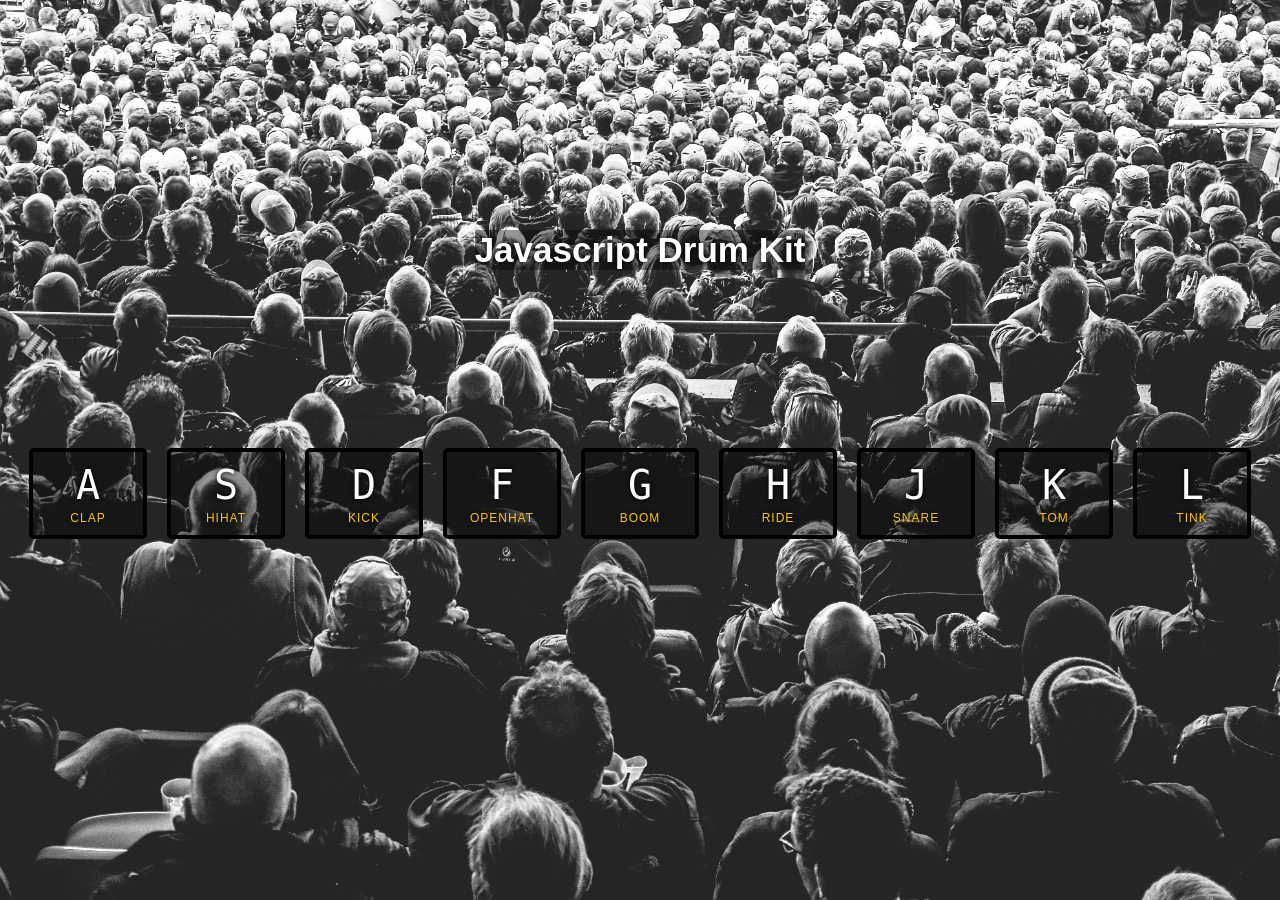
==== index.html @ d216c808 "renamed index file" ====
<!DOCTYPE html>
<html lang="en">

<head>
  <meta charset="UTF-8">
  <title>JS Drum Kit</title>
  <link rel="stylesheet" href="style.css">
</head>

<body>


  <div class="container">
    <h1 class="h1">Javascript Drum Kit</h1>
    <div class="keys">
      <div data-key="65" class="key">
        <kbd>A</kbd>
        <span class="sound">clap</span>
      </div>
      <div data-key="83" class="key">
        <kbd>S</kbd>
        <span class="sound">hihat</span>
      </div>
      <div data-key="68" class="key">
        <kbd>D</kbd>
        <span class="sound">kick</span>
      </div>
      <div data-key="70" class="key">
        <kbd>F</kbd>
        <span class="sound">openhat</span>
      </div>
      <div data-key="71" class="key">
        <kbd>G</kbd>
        <span class="sound">boom</span>
      </div>
      <div data-key="72" class="key">
        <kbd>H</kbd>
        <span class="sound">ride</span>
      </div>
      <div data-key="74" class="key">
        <kbd>J</kbd>
        <span class="sound">snare</span>
      </div>
      <div data-key="75" class="key">
        <kbd>K</kbd>
        <span class="sound">tom</span>
      </div>
      <div data-key="76" class="key">
        <kbd>L</kbd>
        <span class="sound">tink</span>
      </div>
    </div>
  </div>




  <audio data-key="65" src="sounds/clap.wav"></audio>
  <audio data-key="83" src="sounds/hihat.wav"></audio>
  <audio data-key="68" src="sounds/kick.wav"></audio>
  <audio data-key="70" src="sounds/openhat.wav"></audio>
  <audio data-key="71" src="sounds/boom.wav"></audio>
  <audio data-key="72" src="sounds/ride.wav"></audio>
  <audio data-key="74" src="sounds/snare.wav"></audio>
  <audio data-key="75" src="sounds/tom.wav"></audio>
  <audio data-key="76" src="sounds/tink.wav"></audio>

  <script src="app.js">
    // window.addEventListener('keydown', function (e) {
    //   const audio = document.querySelector(`audio[data-key="${e.keyCode}"]`);
    //   if (!audio) return; //stops the function running all together

    //   audio.play();
    // });

  </script>


</body>

</html>
---- style.css ----
html {
  font-size: 10px;
  background: url('./background.jpg') bottom center;
  /* background-color: rgb(186, 145, 152); */
  background-size: cover;
}

body,
html {
  margin: 0;
  padding: 0;
  font-family: sans-serif;
  /* min-height: 100vh; */
  display: flex;
  justify-content: center;
  align-items: center;
  align-content: center;
}

.body {
  /* display: flex;
  justify-content: center;
  align-items: center;
  align-content: center; */
}

.container {
  display: flex;
  flex-direction: column;
  justify-content: center;
  align-items: center;
  align-content: center;
  height: 100vh;
  /* margin: 0 auto; */
  /* min-height: 100vh; */
}

.h1 {
  align-self: center;
  background: rgba(0, 0, 0, 0.4);
  color: white;
  text-shadow: 0 0 .5rem black;
  font-size: 3.5rem;
}

.keys {
  display: flex;
  /* flex: 1; */
  flex-wrap: wrap;
  /* min-height: 100vh; */
  min-height: 40em;
  align-items: center;
  justify-content: center;
  align-content: center;

}

.key {
  border: .4rem solid black;
  border-radius: .5rem;
  margin: 1rem;
  font-size: 1.5rem;
  padding: 1rem .5rem;
  transition: all .07s ease;
  width: 10rem;
  text-align: center;
  color: white;
  background: rgba(0, 0, 0, 0.4);
  text-shadow: 0 0 .5rem black;
}

.playing {
  transform: scale(1.1);
  border-color: #ffc600;
  box-shadow: 0 0 1rem #ffc600;
}

kbd {
  display: block;
  font-size: 4rem;
}

.sound {
  font-size: 1.2rem;
  text-transform: uppercase;
  letter-spacing: .1rem;
  color: #ffc600;
}
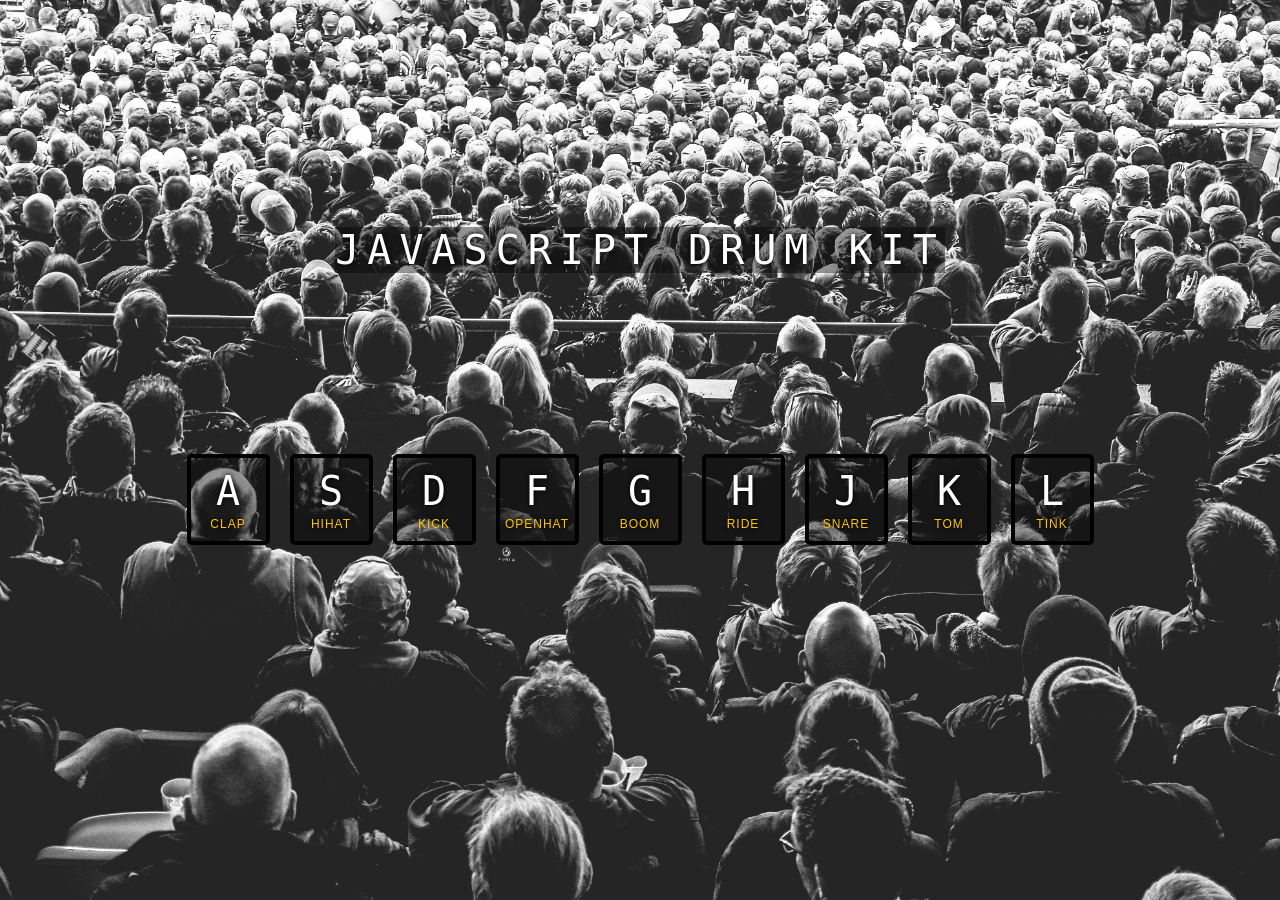
==== commit e82f1c97: "font style" ====
--- a/index.html
+++ b/index.html
@@ -65,15 +65,7 @@
   <audio data-key="75" src="sounds/tom.wav"></audio>
   <audio data-key="76" src="sounds/tink.wav"></audio>
 
-  <script src="app.js">
-    // window.addEventListener('keydown', function (e) {
-    //   const audio = document.querySelector(`audio[data-key="${e.keyCode}"]`);
-    //   if (!audio) return; //stops the function running all together
-
-    //   audio.play();
-    // });
-
-  </script>
+  <script src="app.js"></script>
 
 
 </body>
--- a/style.css
+++ b/style.css
@@ -1,7 +1,6 @@
 html {
   font-size: 10px;
   background: url('./background.jpg') bottom center;
-  /* background-color: rgb(186, 145, 152); */
   background-size: cover;
 }
 
@@ -10,18 +9,10 @@
   margin: 0;
   padding: 0;
   font-family: sans-serif;
-  /* min-height: 100vh; */
   display: flex;
   justify-content: center;
   align-items: center;
   align-content: center;
-}
-
-.body {
-  /* display: flex;
-  justify-content: center;
-  align-items: center;
-  align-content: center; */
 }
 
 .container {
@@ -31,8 +22,6 @@
   align-items: center;
   align-content: center;
   height: 100vh;
-  /* margin: 0 auto; */
-  /* min-height: 100vh; */
 }
 
 .h1 {
@@ -40,14 +29,16 @@
   background: rgba(0, 0, 0, 0.4);
   color: white;
   text-shadow: 0 0 .5rem black;
-  font-size: 3.5rem;
+  font-size: 4rem;
+  font-family: monospace;
+  text-transform: uppercase;
+  letter-spacing: .2em;
+  font-weight: 200;
 }
 
 .keys {
   display: flex;
-  /* flex: 1; */
-  flex-wrap: wrap;
-  /* min-height: 100vh; */
+  flex-wrap: nowrap;
   min-height: 40em;
   align-items: center;
   justify-content: center;
@@ -62,7 +53,7 @@
   font-size: 1.5rem;
   padding: 1rem .5rem;
   transition: all .07s ease;
-  width: 10rem;
+  width: 65px;
   text-align: center;
   color: white;
   background: rgba(0, 0, 0, 0.4);
